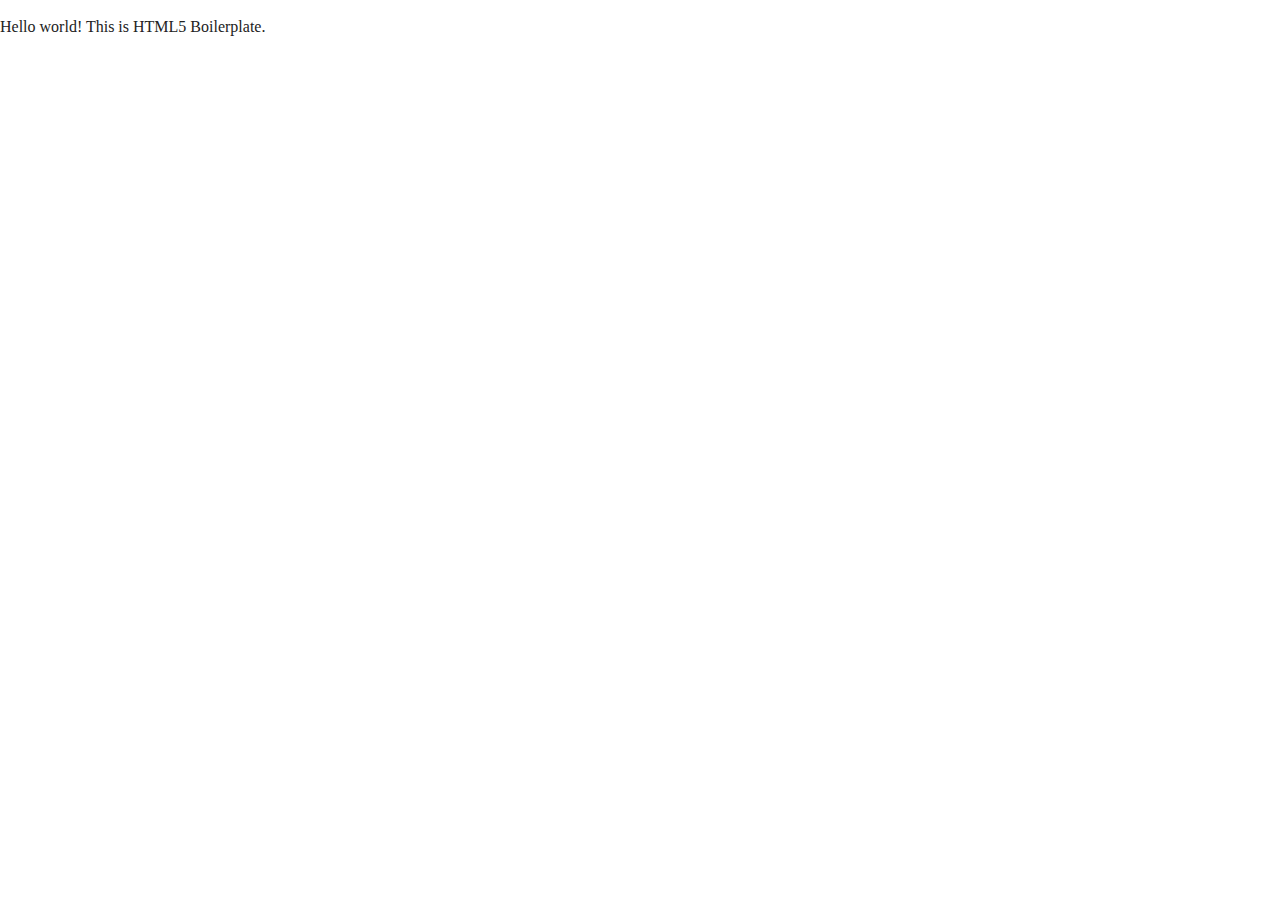
==== about/index.html @ 5bc56c85 "Added html to about. Added html to faq" ====
<!doctype html>
<html class="no-js" lang="">

<head>
  <meta charset="utf-8">
  <title></title>
  <meta name="description" content="">
  <meta name="viewport" content="width=device-width, initial-scale=1">

  <meta property="og:title" content="">
  <meta property="og:type" content="">
  <meta property="og:url" content="">
  <meta property="og:image" content="">

  <link rel="manifest" href="../site.webmanifest">
  <link rel="apple-touch-icon" ../href="icon.png">
  <!-- Place favicon.ico in the root directory -->

  <link rel="stylesheet" href="../css/normalize.css">
  <link rel="stylesheet" href="../css/main.css">

  <meta name="theme-color" content="#fafafa">
</head>

<body>

  <!-- Add your site or application content here -->
  <p>Hello world! This is HTML5 Boilerplate.</p>
  <script src="../js/vendor/modernizr-3.11.2.min.js"></script>
  <script src="../js/plugins.js"></script>
  <script src="../js/main.js"></script>

  <!-- Google Analytics: change UA-XXXXX-Y to be your site's ID. -->
  <script>
    window.ga = function () { ga.q.push(arguments) }; ga.q = []; ga.l = +new Date;
    ga('create', 'UA-XXXXX-Y', 'auto'); ga('set', 'anonymizeIp', true); ga('set', 'transport', 'beacon'); ga('send', 'pageview')
  </script>
  <script src="https://www.google-analytics.com/analytics.js" async></script>
</body>

</html>
---- css/main.css ----
/*! HTML5 Boilerplate v8.0.0 | MIT License | https://html5boilerplate.com/ */

/* main.css 2.1.0 | MIT License | https://github.com/h5bp/main.css#readme */
/*
 * What follows is the result of much research on cross-browser styling.
 * Credit left inline and big thanks to Nicolas Gallagher, Jonathan Neal,
 * Kroc Camen, and the H5BP dev community and team.
 */

/* ==========================================================================
   Base styles: opinionated defaults
   ========================================================================== */

html {
  color: #222;
  font-size: 1em;
  line-height: 1.4;
}

/*
 * Remove text-shadow in selection highlight:
 * https://twitter.com/miketaylr/status/12228805301
 *
 * Vendor-prefixed and regular ::selection selectors cannot be combined:
 * https://stackoverflow.com/a/16982510/7133471
 *
 * Customize the background color to match your design.
 */

::-moz-selection {
  background: #b3d4fc;
  text-shadow: none;
}

::selection {
  background: #b3d4fc;
  text-shadow: none;
}

/*
 * A better looking default horizontal rule
 */

hr {
  display: block;
  height: 1px;
  border: 0;
  border-top: 1px solid #ccc;
  margin: 1em 0;
  padding: 0;
}

/*
 * Remove the gap between audio, canvas, iframes,
 * images, videos and the bottom of their containers:
 * https://github.com/h5bp/html5-boilerplate/issues/440
 */

audio,
canvas,
iframe,
img,
svg,
video {
  vertical-align: middle;
}

/*
 * Remove default fieldset styles.
 */

fieldset {
  border: 0;
  margin: 0;
  padding: 0;
}

/*
 * Allow only vertical resizing of textareas.
 */

textarea {
  resize: vertical;
}

/* ==========================================================================
   Author's custom styles
   ========================================================================== */

/* ==========================================================================
   Helper classes
   ========================================================================== */

/*
 * Hide visually and from screen readers
 */

.hidden,
[hidden] {
  display: none !important;
}

/*
 * Hide only visually, but have it available for screen readers:
 * https://snook.ca/archives/html_and_css/hiding-content-for-accessibility
 *
 * 1. For long content, line feeds are not interpreted as spaces and small width
 *    causes content to wrap 1 word per line:
 *    https://medium.com/@jessebeach/beware-smushed-off-screen-accessible-text-5952a4c2cbfe
 */

.sr-only {
  border: 0;
  clip: rect(0, 0, 0, 0);
  height: 1px;
  margin: -1px;
  overflow: hidden;
  padding: 0;
  position: absolute;
  white-space: nowrap;
  width: 1px;
  /* 1 */
}

/*
 * Extends the .sr-only class to allow the element
 * to be focusable when navigated to via the keyboard:
 * https://www.drupal.org/node/897638
 */

.sr-only.focusable:active,
.sr-only.focusable:focus {
  clip: auto;
  height: auto;
  margin: 0;
  overflow: visible;
  position: static;
  white-space: inherit;
  width: auto;
}

/*
 * Hide visually and from screen readers, but maintain layout
 */

.invisible {
  visibility: hidden;
}

/*
 * Clearfix: contain floats
 *
 * For modern browsers
 * 1. The space content is one way to avoid an Opera bug when the
 *    `contenteditable` attribute is included anywhere else in the document.
 *    Otherwise it causes space to appear at the top and bottom of elements
 *    that receive the `clearfix` class.
 * 2. The use of `table` rather than `block` is only necessary if using
 *    `:before` to contain the top-margins of child elements.
 */

.clearfix::before,
.clearfix::after {
  content: " ";
  display: table;
}

.clearfix::after {
  clear: both;
}

/* ==========================================================================
   EXAMPLE Media Queries for Responsive Design.
   These examples override the primary ('mobile first') styles.
   Modify as content requires.
   ========================================================================== */

@media only screen and (min-width: 35em) {
  /* Style adjustments for viewports that meet the condition */
}

@media print,
  (-webkit-min-device-pixel-ratio: 1.25),
  (min-resolution: 1.25dppx),
  (min-resolution: 120dpi) {
  /* Style adjustments for high resolution devices */
}

/* ==========================================================================
   Print styles.
   Inlined to avoid the additional HTTP request:
   https://www.phpied.com/delay-loading-your-print-css/
   ========================================================================== */

@media print {
  *,
  *::before,
  *::after {
    background: #fff !important;
    color: #000 !important;
    /* Black prints faster */
    box-shadow: none !important;
    text-shadow: none !important;
  }

  a,
  a:visited {
    text-decoration: underline;
  }

  a[href]::after {
    content: " (" attr(href) ")";
  }

  abbr[title]::after {
    content: " (" attr(title) ")";
  }

  /*
   * Don't show links that are fragment identifiers,
   * or use the `javascript:` pseudo protocol
   */
  a[href^="#"]::after,
  a[href^="javascript:"]::after {
    content: "";
  }

  pre {
    white-space: pre-wrap !important;
  }

  pre,
  blockquote {
    border: 1px solid #999;
    page-break-inside: avoid;
  }

  /*
   * Printing Tables:
   * https://web.archive.org/web/20180815150934/http://css-discuss.incutio.com/wiki/Printing_Tables
   */
  thead {
    display: table-header-group;
  }

  tr,
  img {
    page-break-inside: avoid;
  }

  p,
  h2,
  h3 {
    orphans: 3;
    widows: 3;
  }

  h2,
  h3 {
    page-break-after: avoid;
  }
}
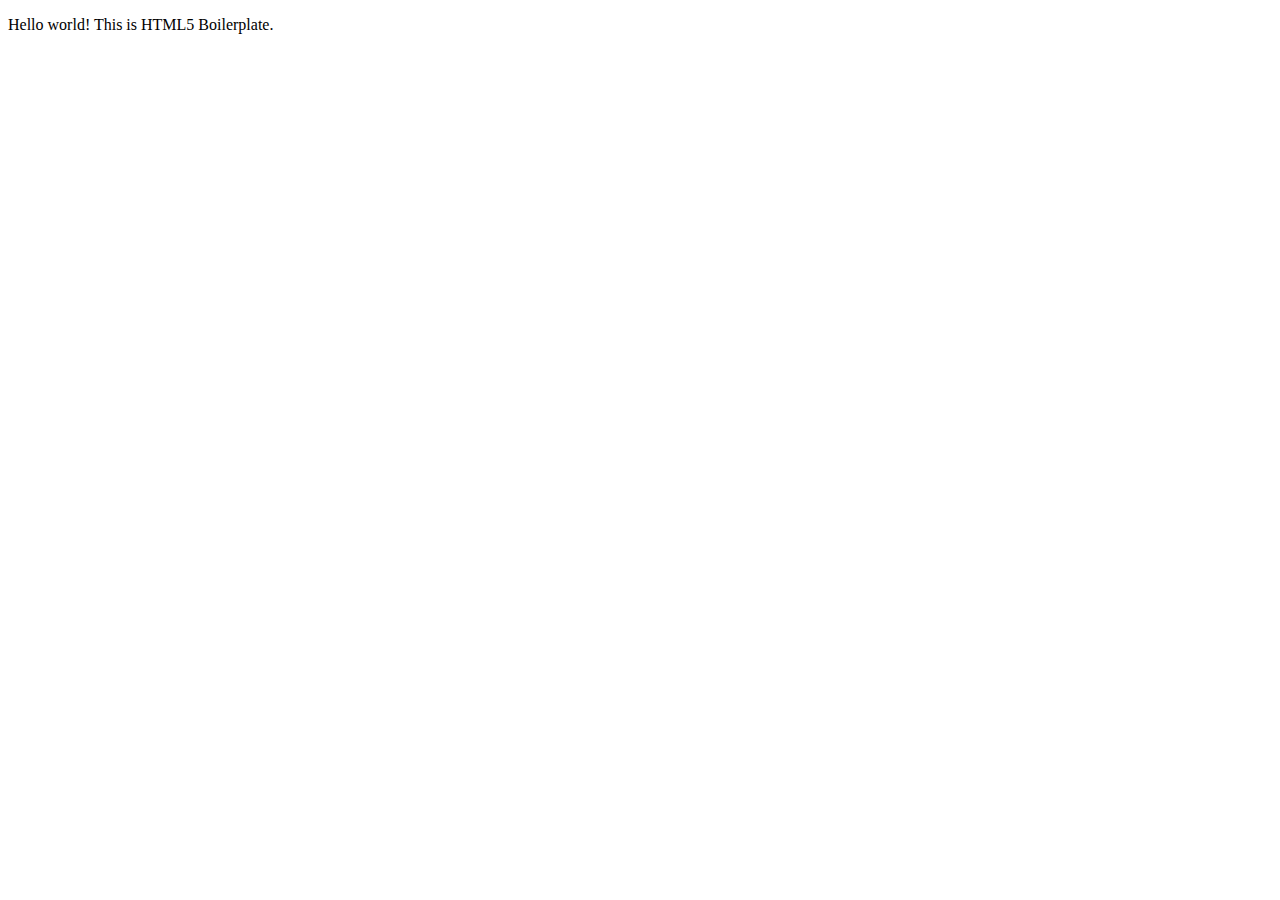
==== commit d29647c6: "Added html tags with content." ====
--- a/about/index.html
+++ b/about/index.html
@@ -12,12 +12,12 @@
   <meta property="og:url" content="">
   <meta property="og:image" content="">
 
-  <link rel="manifest" href="../site.webmanifest">
-  <link rel="apple-touch-icon" ../href="icon.png">
+  <link rel="manifest" href="site.webmanifest">
+  <link rel="apple-touch-icon" href="icon.png">
   <!-- Place favicon.ico in the root directory -->
 
-  <link rel="stylesheet" href="../css/normalize.css">
-  <link rel="stylesheet" href="../css/main.css">
+  <link rel="stylesheet" href="css/normalize.css">
+  <link rel="stylesheet" href="css/main.css">
 
   <meta name="theme-color" content="#fafafa">
 </head>
@@ -26,9 +26,9 @@
 
   <!-- Add your site or application content here -->
   <p>Hello world! This is HTML5 Boilerplate.</p>
-  <script src="../js/vendor/modernizr-3.11.2.min.js"></script>
-  <script src="../js/plugins.js"></script>
-  <script src="../js/main.js"></script>
+  <script src="js/vendor/modernizr-3.11.2.min.js"></script>
+  <script src="js/plugins.js"></script>
+  <script src="js/main.js"></script>
 
   <!-- Google Analytics: change UA-XXXXX-Y to be your site's ID. -->
   <script>
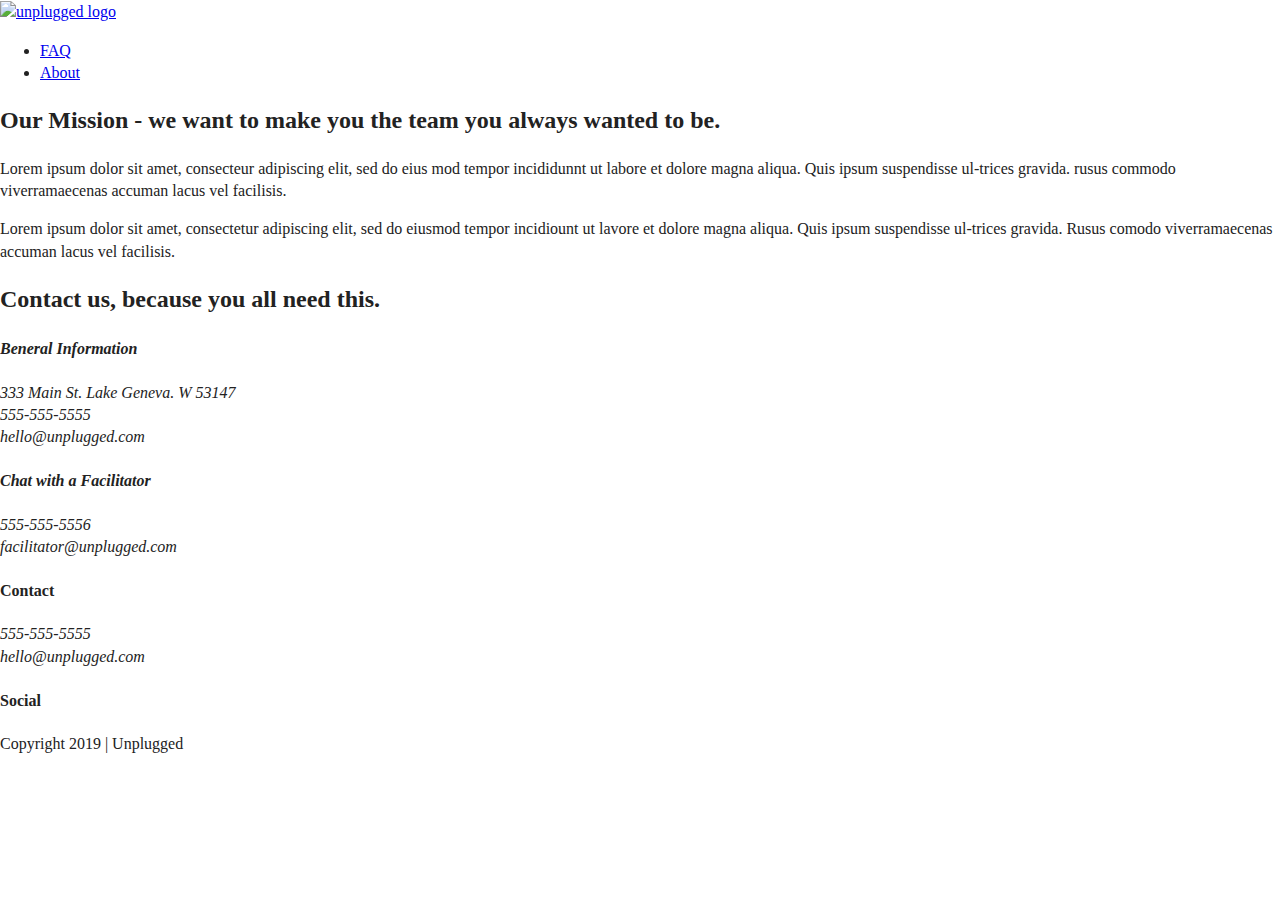
==== commit 28ffb084: "Added html and content to about page." ====
--- a/about/index.html
+++ b/about/index.html
@@ -3,7 +3,7 @@
 
 <head>
   <meta charset="utf-8">
-  <title></title>
+  <title>Unplugged Retreat | About</title>
   <meta name="description" content="">
   <meta name="viewport" content="width=device-width, initial-scale=1">
 
@@ -12,12 +12,12 @@
   <meta property="og:url" content="">
   <meta property="og:image" content="">
 
-  <link rel="manifest" href="site.webmanifest">
-  <link rel="apple-touch-icon" href="icon.png">
+  <link rel="manifest" href="../site.webmanifest">
+  <link rel="apple-touch-icon" href="../icon.png">
   <!-- Place favicon.ico in the root directory -->
 
-  <link rel="stylesheet" href="css/normalize.css">
-  <link rel="stylesheet" href="css/main.css">
+  <link rel="stylesheet" href="../css/normalize.css">
+  <link rel="stylesheet" href="../css/main.css">
 
   <meta name="theme-color" content="#fafafa">
 </head>
@@ -25,10 +25,53 @@
 <body>
 
   <!-- Add your site or application content here -->
-  <p>Hello world! This is HTML5 Boilerplate.</p>
-  <script src="js/vendor/modernizr-3.11.2.min.js"></script>
-  <script src="js/plugins.js"></script>
-  <script src="js/main.js"></script>
+  <header>
+    <div class="content-wrapper">
+      <a href="#"><img src="assets/unpluggedlogo.png" alt="unplugged logo"></a>
+      <div class="header-divider"></div>
+      <nav>
+        <ul>
+          <li><a href="../faq/index.html" target="blank">FAQ</a></li>
+          <li><a href="../about/index.html" target="blank">About</a></li>
+        </ul>
+      </nav>
+    </div>
+  </header>
+  <script src="../js/vendor/modernizr-3.11.2.min.js"></script>
+  <script src="../js/plugins.js"></script>
+  <script src="../js/main.js"></script>
+<main>
+  <section class="mission">
+   <div class="content-wrapper">
+    <h2>Our Mission - we want to make you the team you always wanted to be.</h2>
+    <div class="mission-content">
+       <p>Lorem ipsum dolor sit amet, consecteur adipiscing elit, sed do eius mod tempor incididunnt ut labore et dolore magna aliqua. Quis ipsum suspendisse ul-trices gravida. rusus commodo viverramaecenas accuman lacus vel facilisis.</p>
+       <p>Lorem ipsum dolor sit amet, consectetur adipiscing elit, sed do eiusmod tempor incidiount ut lavore et dolore magna aliqua. Quis ipsum suspendisse ul-trices gravida. Rusus comodo viverramaecenas accuman lacus vel facilisis.</p>
+    </div>
+  </div> <!-- mission content wrapper ends -->
+</section> <!-- contact-info -->
+
+<section class="map">
+  <figure>
+
+  </figure>
+</section>
+   <section class="contact-section">
+     <div class="content-wrapper">
+       <h2>Contact us, because you all need this.    </h2>
+      <address class="contact-content">
+       <div>
+         <h4>Beneral Information</h4>
+         <p>333 Main St. Lake Geneva. W 53147<br>555-555-5555<br>hello@unplugged.com</p>
+         </div>
+         <div>
+           <h4>Chat with a Facilitator</h4>
+           <p>555-555-5556<br>facilitator@unplugged.com</p>
+       </div>
+     </address> <!-- contact-content div ends -->
+   </div> <!-- contact content wrapper ends -->
+ </section>
+</main>
 
   <!-- Google Analytics: change UA-XXXXX-Y to be your site's ID. -->
   <script>
@@ -36,6 +79,38 @@
     ga('create', 'UA-XXXXX-Y', 'auto'); ga('set', 'anonymizeIp', true); ga('set', 'transport', 'beacon'); ga('send', 'pageview')
   </script>
   <script src="https://www.google-analytics.com/analytics.js" async></script>
+  <footer>
+    <div class="content-wrapper">
+      <div class="footer-content">
+        <div class="contact">
+
+         <h4>Contact</h4>
+
+          <address>
+            <p>555-555-5555<br>hello@unplugged.com</p>
+          </address>
+        </div>
+        <div class="social">
+
+          <h4>Social</h4>
+
+          <div class="social-icons">
+
+            <p><a href="https://www.facebook.com/yoursite" target="_blank"></a></p>
+            <p><a href="https://www.twitter.com/yoursite" target="_blank"></a></p>
+            <p><a href="https://www.instagram.com/yoursite" target="_blank"></a></p>
+
+          </div>
+        </div>
+      </div> <!-- footer content ends -->
+    </div> <!-- footer content-wrapper ends-->
+
+  <div class="copyright">
+
+  <p>Copyright 2019 | Unplugged</p>
+
+  </div>
+  </footer>
 </body>
 
 </html>
--- a/css/main.css
+++ b/css/main.css
@@ -0,0 +1,263 @@
+/*! HTML5 Boilerplate v8.0.0 | MIT License | https://html5boilerplate.com/ */
+
+/* main.css 2.1.0 | MIT License | https://github.com/h5bp/main.css#readme */
+/*
+ * What follows is the result of much research on cross-browser styling.
+ * Credit left inline and big thanks to Nicolas Gallagher, Jonathan Neal,
+ * Kroc Camen, and the H5BP dev community and team.
+ */
+
+/* ==========================================================================
+   Base styles: opinionated defaults
+   ========================================================================== */
+
+html {
+  color: #222;
+  font-size: 1em;
+  line-height: 1.4;
+}
+
+/*
+ * Remove text-shadow in selection highlight:
+ * https://twitter.com/miketaylr/status/12228805301
+ *
+ * Vendor-prefixed and regular ::selection selectors cannot be combined:
+ * https://stackoverflow.com/a/16982510/7133471
+ *
+ * Customize the background color to match your design.
+ */
+
+::-moz-selection {
+  background: #b3d4fc;
+  text-shadow: none;
+}
+
+::selection {
+  background: #b3d4fc;
+  text-shadow: none;
+}
+
+/*
+ * A better looking default horizontal rule
+ */
+
+hr {
+  display: block;
+  height: 1px;
+  border: 0;
+  border-top: 1px solid #ccc;
+  margin: 1em 0;
+  padding: 0;
+}
+
+/*
+ * Remove the gap between audio, canvas, iframes,
+ * images, videos and the bottom of their containers:
+ * https://github.com/h5bp/html5-boilerplate/issues/440
+ */
+
+audio,
+canvas,
+iframe,
+img,
+svg,
+video {
+  vertical-align: middle;
+}
+
+/*
+ * Remove default fieldset styles.
+ */
+
+fieldset {
+  border: 0;
+  margin: 0;
+  padding: 0;
+}
+
+/*
+ * Allow only vertical resizing of textareas.
+ */
+
+textarea {
+  resize: vertical;
+}
+
+/* ==========================================================================
+   Author's custom styles
+   ========================================================================== */
+
+/* ==========================================================================
+   Helper classes
+   ========================================================================== */
+
+/*
+ * Hide visually and from screen readers
+ */
+
+.hidden,
+[hidden] {
+  display: none !important;
+}
+
+/*
+ * Hide only visually, but have it available for screen readers:
+ * https://snook.ca/archives/html_and_css/hiding-content-for-accessibility
+ *
+ * 1. For long content, line feeds are not interpreted as spaces and small width
+ *    causes content to wrap 1 word per line:
+ *    https://medium.com/@jessebeach/beware-smushed-off-screen-accessible-text-5952a4c2cbfe
+ */
+
+.sr-only {
+  border: 0;
+  clip: rect(0, 0, 0, 0);
+  height: 1px;
+  margin: -1px;
+  overflow: hidden;
+  padding: 0;
+  position: absolute;
+  white-space: nowrap;
+  width: 1px;
+  /* 1 */
+}
+
+/*
+ * Extends the .sr-only class to allow the element
+ * to be focusable when navigated to via the keyboard:
+ * https://www.drupal.org/node/897638
+ */
+
+.sr-only.focusable:active,
+.sr-only.focusable:focus {
+  clip: auto;
+  height: auto;
+  margin: 0;
+  overflow: visible;
+  position: static;
+  white-space: inherit;
+  width: auto;
+}
+
+/*
+ * Hide visually and from screen readers, but maintain layout
+ */
+
+.invisible {
+  visibility: hidden;
+}
+
+/*
+ * Clearfix: contain floats
+ *
+ * For modern browsers
+ * 1. The space content is one way to avoid an Opera bug when the
+ *    `contenteditable` attribute is included anywhere else in the document.
+ *    Otherwise it causes space to appear at the top and bottom of elements
+ *    that receive the `clearfix` class.
+ * 2. The use of `table` rather than `block` is only necessary if using
+ *    `:before` to contain the top-margins of child elements.
+ */
+
+.clearfix::before,
+.clearfix::after {
+  content: " ";
+  display: table;
+}
+
+.clearfix::after {
+  clear: both;
+}
+
+/* ==========================================================================
+   EXAMPLE Media Queries for Responsive Design.
+   These examples override the primary ('mobile first') styles.
+   Modify as content requires.
+   ========================================================================== */
+
+@media only screen and (min-width: 35em) {
+  /* Style adjustments for viewports that meet the condition */
+}
+
+@media print,
+  (-webkit-min-device-pixel-ratio: 1.25),
+  (min-resolution: 1.25dppx),
+  (min-resolution: 120dpi) {
+  /* Style adjustments for high resolution devices */
+}
+
+/* ==========================================================================
+   Print styles.
+   Inlined to avoid the additional HTTP request:
+   https://www.phpied.com/delay-loading-your-print-css/
+   ========================================================================== */
+
+@media print {
+  *,
+  *::before,
+  *::after {
+    background: #fff !important;
+    color: #000 !important;
+    /* Black prints faster */
+    box-shadow: none !important;
+    text-shadow: none !important;
+  }
+
+  a,
+  a:visited {
+    text-decoration: underline;
+  }
+
+  a[href]::after {
+    content: " (" attr(href) ")";
+  }
+
+  abbr[title]::after {
+    content: " (" attr(title) ")";
+  }
+
+  /*
+   * Don't show links that are fragment identifiers,
+   * or use the `javascript:` pseudo protocol
+   */
+  a[href^="#"]::after,
+  a[href^="javascript:"]::after {
+    content: "";
+  }
+
+  pre {
+    white-space: pre-wrap !important;
+  }
+
+  pre,
+  blockquote {
+    border: 1px solid #999;
+    page-break-inside: avoid;
+  }
+
+  /*
+   * Printing Tables:
+   * https://web.archive.org/web/20180815150934/http://css-discuss.incutio.com/wiki/Printing_Tables
+   */
+  thead {
+    display: table-header-group;
+  }
+
+  tr,
+  img {
+    page-break-inside: avoid;
+  }
+
+  p,
+  h2,
+  h3 {
+    orphans: 3;
+    widows: 3;
+  }
+
+  h2,
+  h3 {
+    page-break-after: avoid;
+  }
+}
+
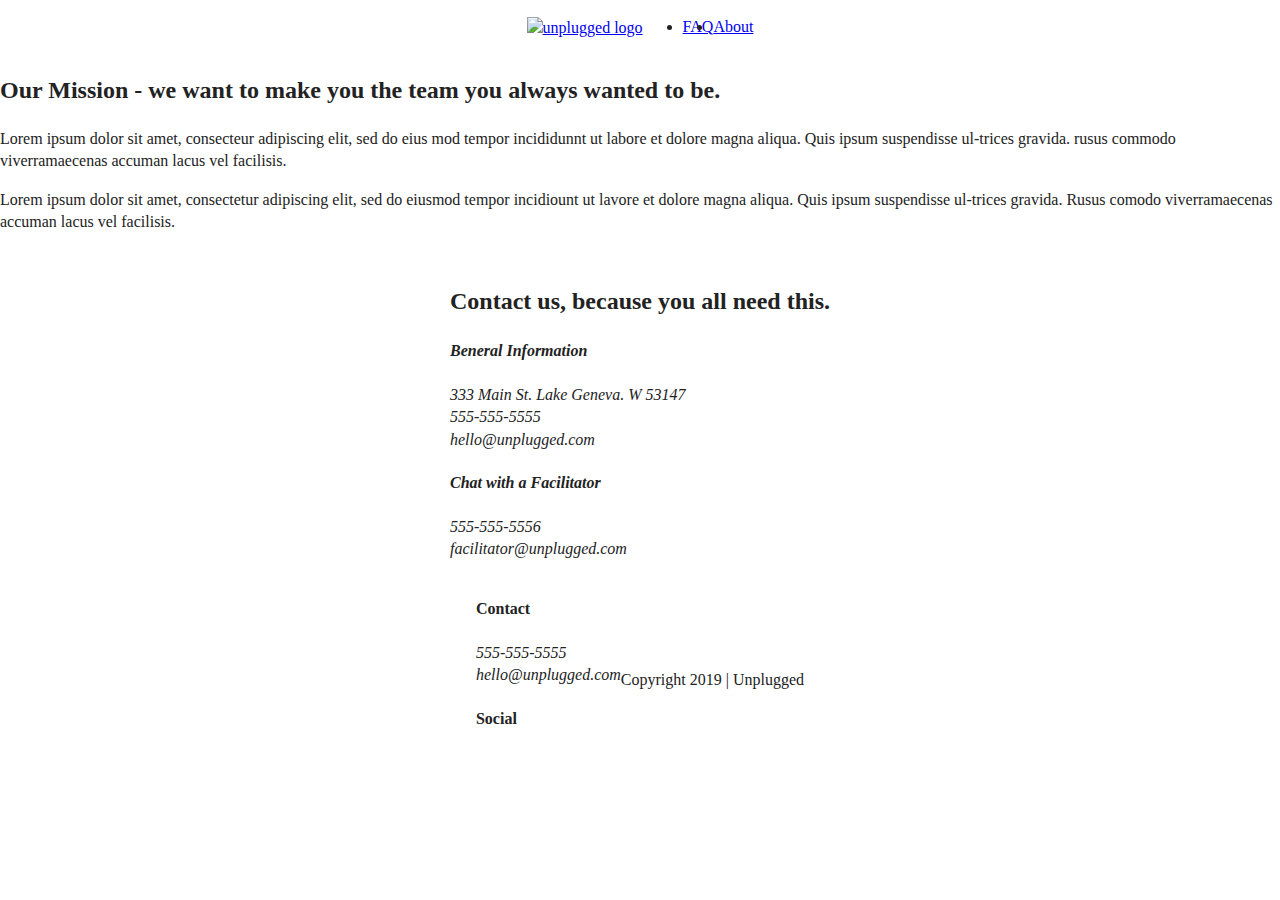
==== commit ea54af2e: "Styled layout with flexbox." ====
--- a/about/index.html
+++ b/about/index.html
@@ -28,6 +28,7 @@
   <header>
     <div class="content-wrapper">
       <a href="#"><img src="assets/unpluggedlogo.png" alt="unplugged logo"></a>
+<!-- NEEDS ../ to find right path -->
       <div class="header-divider"></div>
       <nav>
         <ul>
--- a/css/main.css
+++ b/css/main.css
@@ -86,6 +86,109 @@
 /* ==========================================================================
    Author's custom styles
    ========================================================================== */
+/* ----------------Base Header - Footer Styles ------------- */
+header, footer {
+  display: flex;
+  Justify-content: center;
+  align-items: center;
+  flex-flow: row wrap;
+}
+header .content-wrapper{
+  display: flex;
+  Justify-content: center;
+  align-items: center;
+  flex-flow: row wrap;
+}
+header nav{
+  display: flex;
+  Justify-content: space-around;
+  align-items: center;
+  flex-flow: row wrap;
+}
+header nav ul{
+  display: flex;
+  Justify-content: space-around;
+
+}
+footer .social-icons {
+  display: flex;
+  justify-content: space-around;
+  align-items: center;
+}
+footer .social-icons p {
+  display: flex;
+  justify-content: center;
+  align-items: center;
+}
+/* --------Mobile Styles - homepage -----------*/
+/* -----Hero Area ------*/
+
+.hero-area {
+  display: flex;
+  justify-content: center;
+  flex-flow: row wrap;
+}
+/* -----ASIDE------*/
+
+aside {
+  display: flex;
+  Justify-content: center;
+  align-items: center;
+  flex-flow: row wrap;
+}
+
+/* ------FEATURES ------*/
+
+.features {
+  display: flex;
+  justify-content: center;
+  flex-flow: row wrap;
+}
+.features .features-items{
+  display: flex;
+  Justify-content: center;
+  align-items: center;
+  flex-flow: row wrap;
+}
+
+/* ------REVIEWS------*/
+
+.reviews{
+  display: flex;
+  Justify-content: center;
+  flex-flow: row wrap;
+}
+
+/*======About Page=======*/
+
+.mission {
+  display: flex;
+  justify-content: center;
+  align-items: center;
+  flex-flow: row wrap;
+}
+
+.contact-section {
+  display: flex;
+  Justify-content: center;
+  align-items: center;
+  flex-flow: row wrap;
+}
+
+/* =======FAQ Page=========*/
+
+.faq {
+  display: flex;
+  Justify-content: center;
+  align-items: center;
+  flex-flow: row wrap;
+}
+.faq .content-wrapper {
+  display: flex;
+  Justify-content: center;
+  align-items: center;
+  flex-flow: row wrap;
+}
 
 /* ==========================================================================
    Helper classes
@@ -260,4 +363,3 @@
     page-break-after: avoid;
   }
 }
-
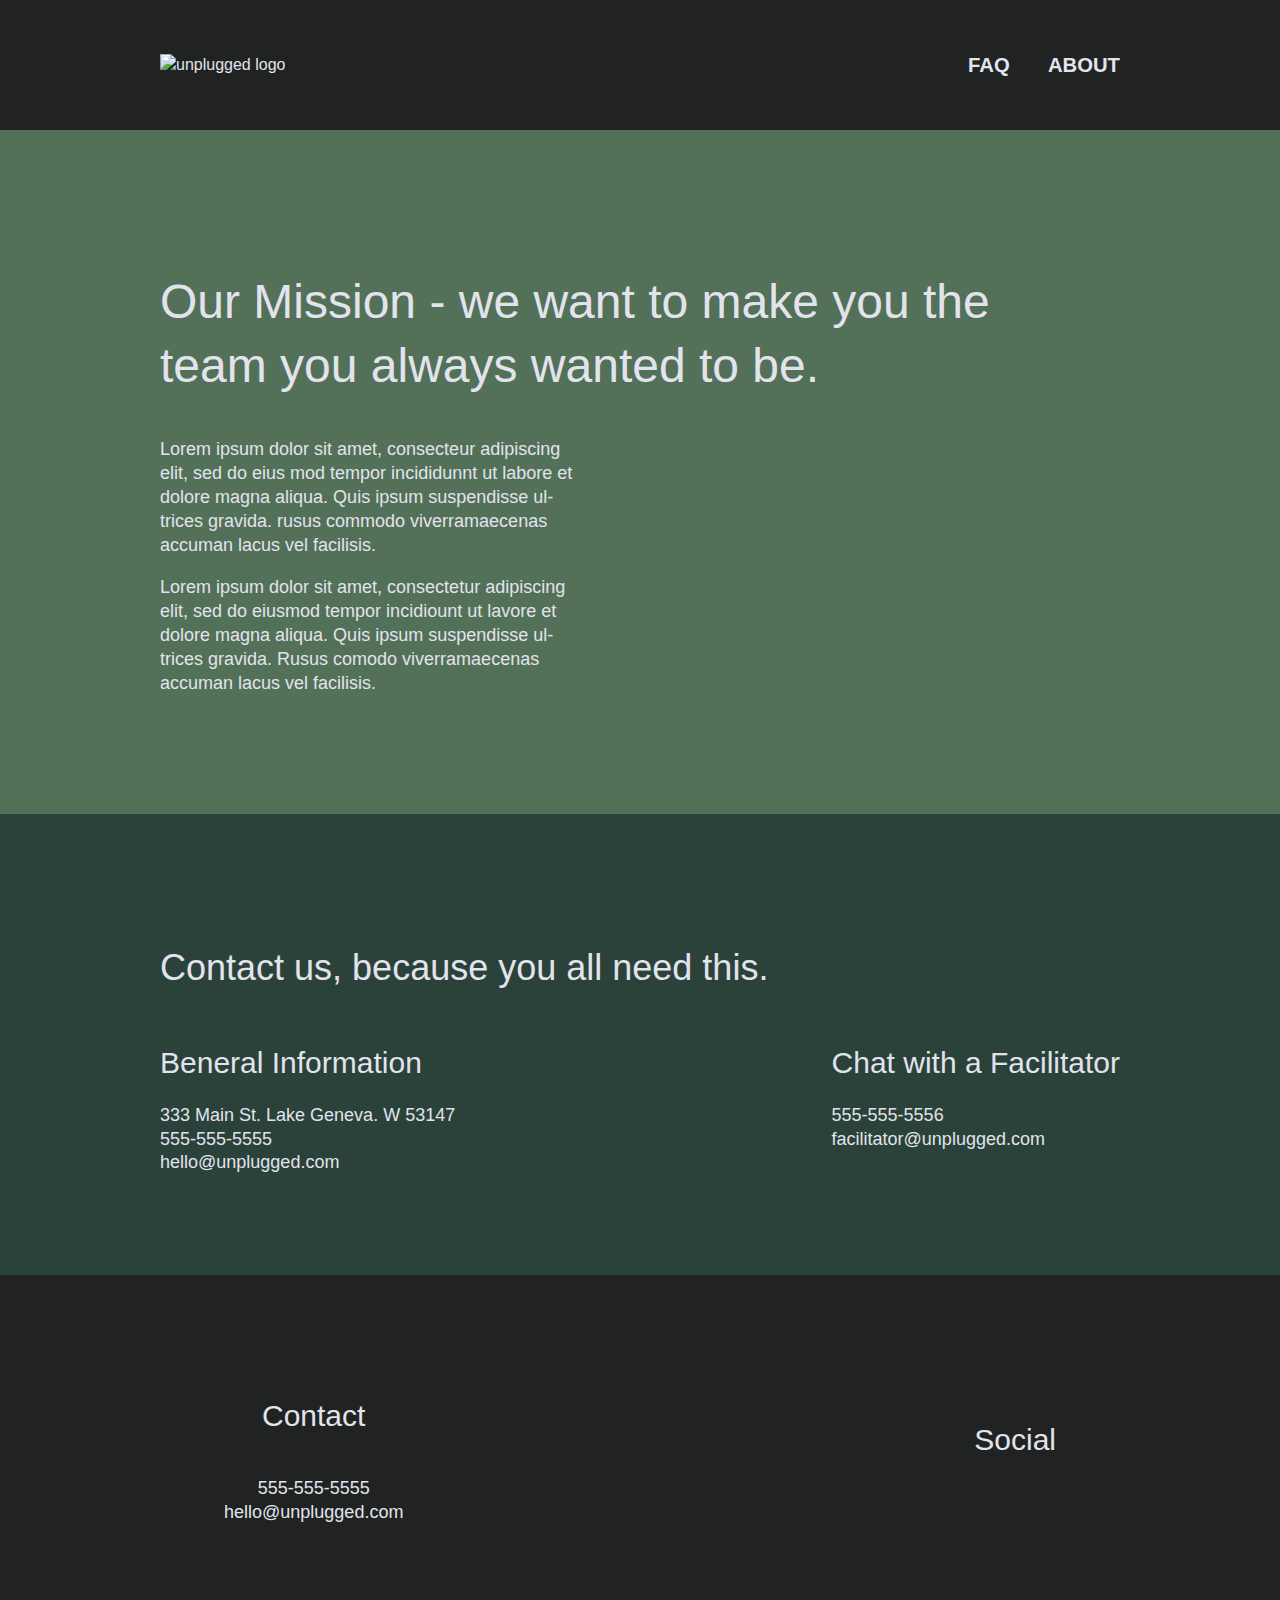
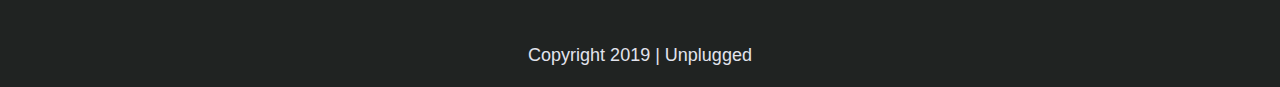
==== commit b003c3d1: "Made images responsive to size." ====
--- a/about/index.html
+++ b/about/index.html
@@ -27,13 +27,13 @@
   <!-- Add your site or application content here -->
   <header>
     <div class="content-wrapper">
-      <a href="#"><img src="assets/unpluggedlogo.png" alt="unplugged logo"></a>
+      <a href="#"><img src="../unpluggedlogo.png" alt="unplugged logo"></a>
 <!-- NEEDS ../ to find right path -->
       <div class="header-divider"></div>
       <nav>
         <ul>
           <li><a href="../faq/index.html" target="blank">FAQ</a></li>
-          <li><a href="../about/index.html" target="blank">About</a></li>
+          <li><a href="index.html" target="blank">About</a></li>
         </ul>
       </nav>
     </div>
--- a/css/main.css
+++ b/css/main.css
@@ -86,30 +86,133 @@
 /* ==========================================================================
    Author's custom styles
    ========================================================================== */
+/*============ GENERAL STYLES ===================*/
+html {
+  font-size: 16px;
+}
+body {
+  font-family: 'Open Sans', sans-serif;
+  font-size: 1em;
+  text-align: left;
+  color: #e2e3ed;
+}
+
+ul, ol {
+list-style-type: none;
+
+}
+a {
+  color: #e2e3ed;
+  text-decoration: none;
+}
+h2 {
+ font-family: 'Poppins', sans-serif;
+ font-size: 1.875em;
+ font-weight: 500;
+}
+h3, h4 {
+ font-family: 'Poppins', sans-serif;
+ font-size: 1.125em;
+ font-weight: 500;
+ margin: 20px 0;
+}
+p {
+font-size: .875em;
+line-height: 1.285em;
+}
+img {
+ width: 100%;
+}
+figure {
+  margin: 0;
+}
+
+address {
+font-style: normal;
+}
+
+
+/*============Mobile First===========*/
+
+.content-wrapper {
+  width: 90%;
+  margin: 50px 0;
+}
+
 /* ----------------Base Header - Footer Styles ------------- */
+
 header, footer {
-  display: flex;
-  Justify-content: center;
-  align-items: center;
-  flex-flow: row wrap;
-}
+  background-color: #202322;
+  display: flex;
+  justify-content: center;
+  align-items: center;
+  flex-flow: row wrap;
+}
+
+header{
+  padding: 15px 0;
+}
+
 header .content-wrapper{
   display: flex;
-  Justify-content: center;
-  align-items: center;
-  flex-flow: row wrap;
+  justify-content: center;
+  align-items: center;
+  flex-flow: row wrap;
+  margin: 0;
+}
+
+header figure {
+  width: 60%;
+  display: flex;
+  justify-content: center;
+  align-items: center;
+  flex-flow: row wrap;
+}
+
+.header-divider{
+  background: #3a3a3a;
+  width: 100%;
+  height:1px;
+  margin: 10px 0 20px 0;
 }
 header nav{
-  display: flex;
-  Justify-content: space-around;
-  align-items: center;
-  flex-flow: row wrap;
-}
+  text-transform: uppercase;
+  font-weight: 700;
+  display: flex;
+  justify-content: space-around;
+  align-items: center;
+  flex-flow: row wrap;
+  width: 60%;
+  font-size: 1.125em;
+}
+
 header nav ul{
   display: flex;
-  Justify-content: space-around;
-
-}
+  justify-content: space-around;
+  width: 100%;
+}
+header nav ul li {
+  font-size: 1.125em;
+}
+
+footer {
+  text-align: center;
+  flex-direction: column;
+}
+
+footer p {
+  margin: 0;
+}
+
+footer .content-wrapper {
+    width: 55%;
+    margin: 50px 0;
+}
+
+footer .contact {
+  margin-bottom: 50px;
+}
+
 footer .social-icons {
   display: flex;
   justify-content: space-around;
@@ -120,48 +223,119 @@
   justify-content: center;
   align-items: center;
 }
+
+footer .copyright {
+  margin: 20px 0;
+}
+
 /* --------Mobile Styles - homepage -----------*/
 /* -----Hero Area ------*/
 
+
 .hero-area {
   display: flex;
   justify-content: center;
   flex-flow: row wrap;
-}
+  background: url('../img/jake-melara.jpg');
+  background-size: cover;
+  min-height: 500px;
+  background-position: center;
+}
+.hero-area h1 {
+  font-size: 2.25em;
+  font-family: 'Poppins', Helvetica, Arial, sans-serif;
+  font-weight: 500;
+  line-height: 1.2;
+}
+
 /* -----ASIDE------*/
 
 aside {
+  background-color: #527158;
+  display: flex;
+  justify-content: center;
+  align-items: center;
+  flex-flow: row wrap;
+}
+aside .form {
+  margin-top: 30px;
+}
+input[type=text] {
+  box-sizing: border-box;
+  width: 100%;
+  color: #2a423a;
+  font-style: italic;
+  padding: 1em;
+}
+
+input[type=button] {
+  width: 100%;
+  padding: 20px 0;
+  margin-top: 20px;
+  background-color: #2a423a;
+  font-family: 'Poppins', Helvetica, Arial, sans-serif;
+  font-weight: 500;
+  font-size: 1.125em;
+  color: #e2e3ed;
+  border: none;
+  text-align: center;
+  text-transform: uppercase;
+}
+
+/* ------FEATURES ------*/
+
+.features {
+  display: flex;
+  justify-content: center;
+  flex-flow: row wrap;
+  background: url('../img/rawpixel.jpg');
+  background-size: cover;
+  background-position: center;
+}
+
+.features h2{
+  margin-bottom: 60px;
+}
+
+.features article {
+  width: 63%;
+  margin: 30px 0;
+}
+
+.features .features-items {
+  display: flex;
+  justify-content: center;
+  align-items: center;
+  flex-flow: row wrap;
+}
+
+.features p {
+  text-align: center;
+  margin: 0;
+}
+
+/* ------REVIEWS------*/
+
+.reviews {
+  background-color: #2a423a;
   display: flex;
   Justify-content: center;
-  align-items: center;
-  flex-flow: row wrap;
-}
-
-/* ------FEATURES ------*/
-
-.features {
-  display: flex;
-  justify-content: center;
-  flex-flow: row wrap;
-}
-.features .features-items{
-  display: flex;
-  Justify-content: center;
-  align-items: center;
-  flex-flow: row wrap;
-}
-
-/* ------REVIEWS------*/
-
-.reviews{
-  display: flex;
-  Justify-content: center;
-  flex-flow: row wrap;
-}
-
+  flex-flow: row wrap;
+}
+
+.reviews h2 {
+  margin-bottom: 40px;
+  line-height: 1;
+}
+
+.reviews h3{
+  width: 55%;
+  margin: 20px 0;
+}
 /*======About Page=======*/
 
 .mission {
+  background-color: #527158;
   display: flex;
   justify-content: center;
   align-items: center;
@@ -169,25 +343,44 @@
 }
 
 .contact-section {
-  display: flex;
-  Justify-content: center;
-  align-items: center;
-  flex-flow: row wrap;
+  background-color: #2a423a;
+  display: flex;
+  justify-content: center;
+  align-items: center;
+  flex-flow: row wrap;
+}
+
+.contact-content p {
+  margin: 0;
 }
 
 /* =======FAQ Page=========*/
 
 .faq {
-  display: flex;
-  Justify-content: center;
-  align-items: center;
-  flex-flow: row wrap;
-}
+  background-color: #527158;
+  display: flex;
+  justify-content: center;
+  align-items: center;
+  flex-flow: row wrap;
+}
+
 .faq .content-wrapper {
   display: flex;
-  Justify-content: center;
-  align-items: center;
-  flex-flow: row wrap;
+  justify-content: center;
+  align-items: center;
+  flex-flow: row wrap;
+  margin: 50px 0 0 0;
+}
+
+.faq h2 {
+  margin-bottom: 40px;
+  line-height: 1;
+}
+.faq-content{
+  margin-bottom: 50px;
+}
+.faq-content h4 {
+  line-height: 1.333;
 }
 
 /* ==========================================================================
@@ -278,9 +471,245 @@
    Modify as content requires.
    ========================================================================== */
 
-@media only screen and (min-width: 35em) {
-  /* Style adjustments for viewports that meet the condition */
-}
+@media only screen and (min-width: 768px) {
+  /* Tablet styles here*/
+  .content-wrapper {
+    max-width: 640px;
+    margin: 100px 0;
+  }
+
+  h2 {
+    font-size: 2.25em;
+    line-height: 1.333;
+  }
+  h3{
+    font-size: 1.5em;
+    line-height: 1.25;
+  }
+
+  /*  Header */
+
+header {
+justify-content: space-around;
+padding: 33px 0;
+}
+  header .content-wrapper {
+    width: 100%;
+    justify-content: space-between;
+  }
+  header figure {
+    width: 30%;
+  }
+  header nav {
+    width:20%;
+  }
+  header nav ul {
+    justify-content: space-between;
+  }
+  .header-divider {
+    display: none;
+  }
+  /* Hero Area */
+  .hero-area {
+    min-height: 600px;
+  }
+  .hero-area h1 {
+    font-size: 3em;
+    line-height: 1;
+    margin: 0;
+  }
+
+
+  /* Aside */
+  aside .content-wrapper {
+    display: flex;
+    justify-content: space-between;
+    flex-flow: row wrap;
+    margin: 50px 0;
+  }
+  aside .content-wrapper .form-description,
+  aside .content-wrapper .form {
+    width: 40%;
+    margin: 0;
+  }
+
+  /* Features */
+  .features h2{
+    margin-bottom: 20px;
+  }
+
+  .features article {
+     display: flex;
+     justify-content: center;
+     align-items: center;
+     flex-flow: column wrap;
+     flex-basis: 50%;
+  }
+  .features .features-item-description {
+    width: 62%;
+  }
+  /* Reviews */
+
+  .reviews article {
+    display: flex;
+    justify-content: space-between;
+  }
+  .reviews h2 {
+    width: 85%;
+  }
+  .reviews article figure,
+  .reviews article div {
+    width: 49%;
+  }
+  .reviews h3 {
+    width: 75%;
+    margin: 0;
+  }
+
+    /* Footer */
+
+  footer .content-wrapper {
+    width: 65%;
+    margin: 100px 0;
+  }
+  .footer-content {
+    display: flex;
+    justify-content: space-between;
+    align-items: center;
+    flex-direction: row;
+
+  }
+  footer .contact{
+    margin-bottom: 0;
+  }
+  footer h4 {
+    font-size: 1.5em;
+    margin-bottom: 40px;
+  }
+  footer p {
+    line-height: 1.285;
+  }
+  footer .copyright {
+    display: flex;
+    justify-content: center;
+    width:100%;
+  }
+  /* -----------About Page------------*/
+
+  .mission-contact {
+    display: flex;
+    justify-content: space-between;
+    align-items: center;
+    padding-top: 20px;
+  }
+  .mission-content p {
+    width: 45%;
+  }
+  .contact-section .content-wrapper h2 {
+    width: 80%;
+  }
+  .contact-content {
+    display: flex;
+    justify-content: space-between;
+    align-items: flex-start;
+  }
+
+  /* ------------FAQ----------------*/
+
+  .faq .content-wrapper {
+      justify-content: space-between;
+  }
+
+  .faq-content {
+      flex-basis: 45%;
+  }
+
+  .faq h2 {
+      width: 100%;
+  }
+  .faq h4,
+  .faq p {
+    font-size: .875em;
+    line-height: 1.125;
+  }
+}
+@media screen and (min-width: 1200px) {
+  /*Desktop styles here */
+  .content-wrapper {
+    max-width: 960px;
+  }
+  h2 {
+    font-size: 2.25em;
+  }
+  h3,
+  h4 {
+    font-size: 1.875em;
+  }
+  p{
+    font-size: 1.125em;
+    line-height: 1.333;
+  }
+/*=======Hero =======*/
+.hero-area h1 {
+  font-size: 3.75em;
+  width: 80%;
+}
+
+/*======Aside=======*/
+aside .content-wrapper {
+  justify-content: space-between;
+}
+aside .content-wrapper .form-description,
+aside .content-wrapper .form{
+  width: 30%;
+}
+.form-description p {
+  font-size: 1.25em;
+}
+
+/*=======Features========*/
+.features h2 {
+  width: 90%;
+}
+.features article {
+    flex-basis: 33%;
+}
+
+/*=======Reviews=======*/
+.reviews article div{
+  width: 42%;
+}
+.reviews h2 {
+  padding-bottom: 50px;
+}
+footer h4 {
+  font-size: 1.875em;
+}
+
+/*===========About Page=========*/
+.mission h2,
+.contact-section .contact-wrapper h2 {
+  width: 95%;
+  font-size: 3em;
+}
+.contact-content h4 {
+  font-size: 1.875em;
+}
+
+/*============FAQ Page============*/
+
+.faq h2 {
+  width: 100%;
+  font-size: 3em;
+}
+.faq h4,
+.faq p {
+  font-size: 1.125em;
+  line-height: 1;
+}
+
+}
+
 
 @media print,
   (-webkit-min-device-pixel-ratio: 1.25),
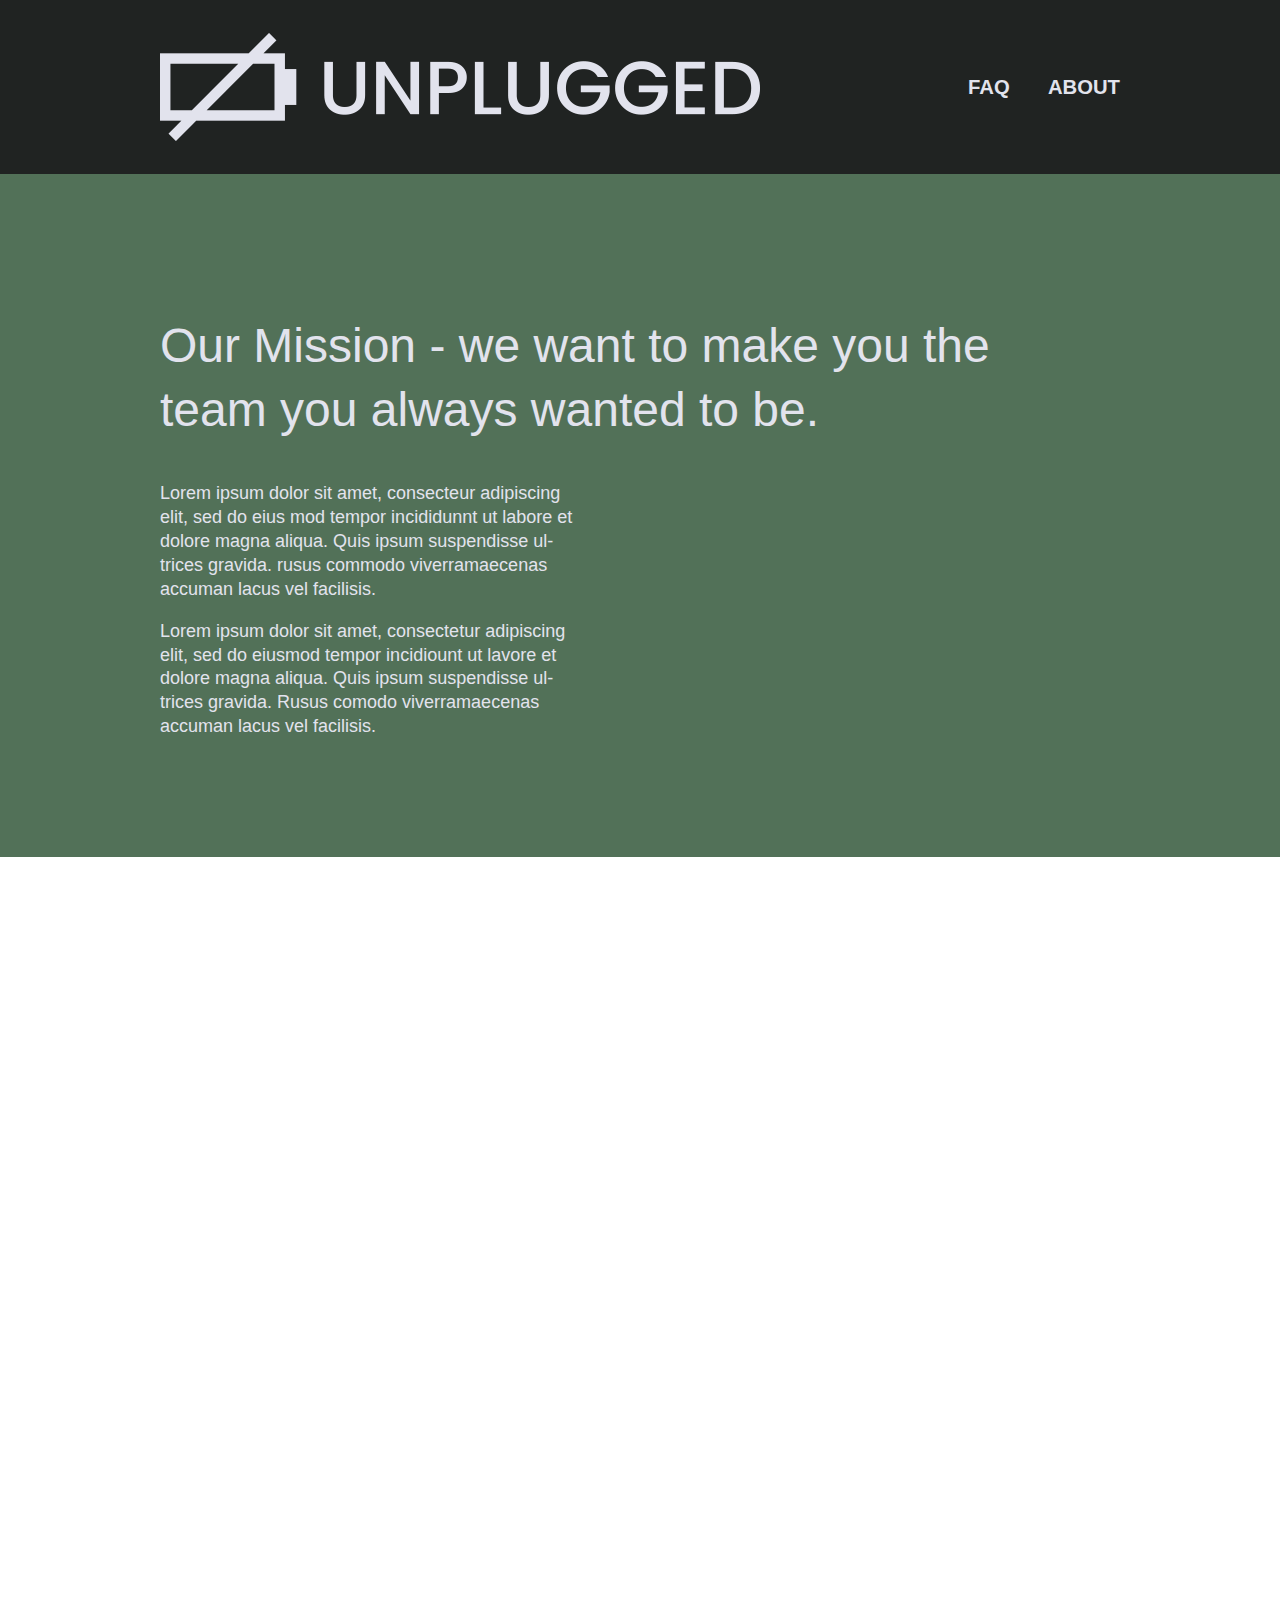
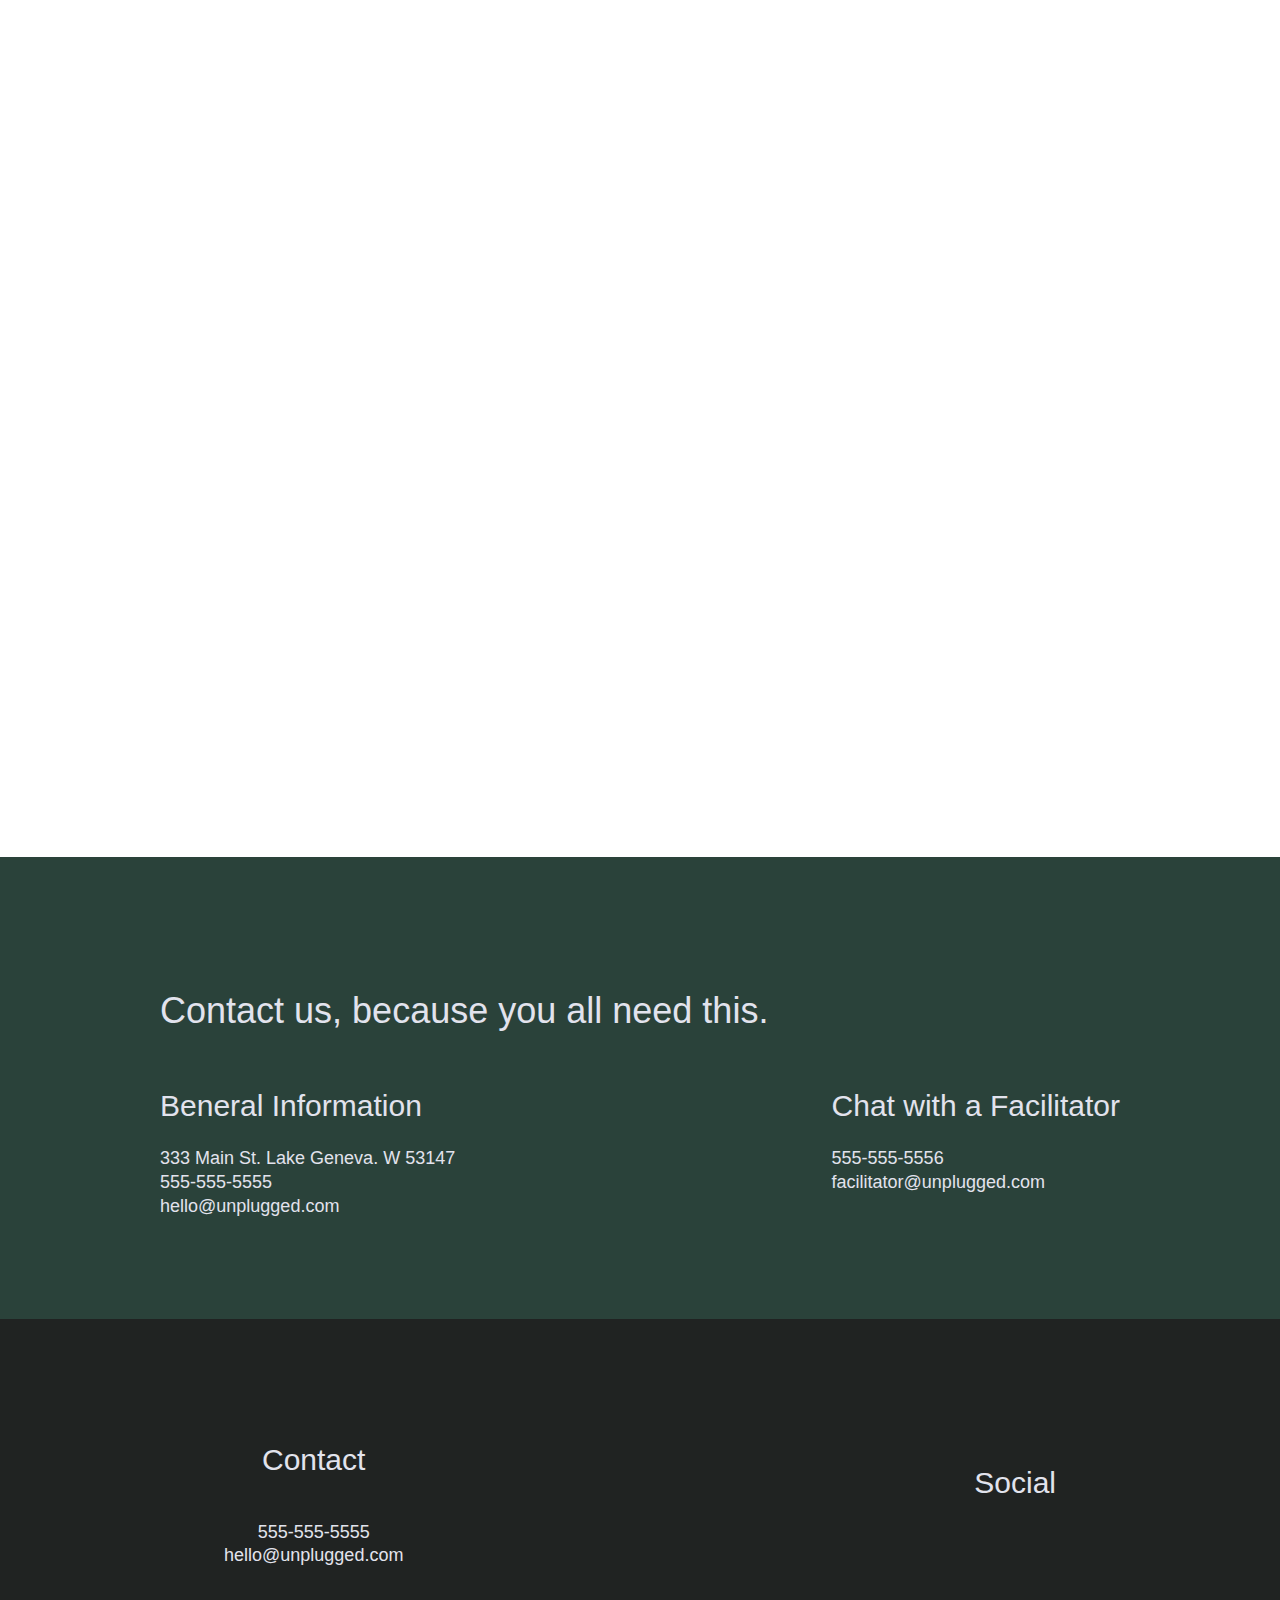
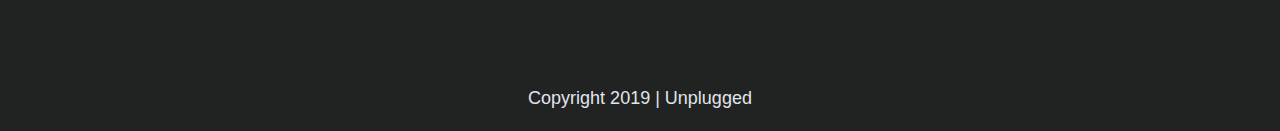
==== commit de1a585e: "Added google map to about page." ====
--- a/about/index.html
+++ b/about/index.html
@@ -27,7 +27,7 @@
   <!-- Add your site or application content here -->
   <header>
     <div class="content-wrapper">
-      <a href="#"><img src="../unpluggedlogo.png" alt="unplugged logo"></a>
+      <a href="#"><img src="../img/unpluggedlogo.png" alt="unplugged logo"></a>
 <!-- NEEDS ../ to find right path -->
       <div class="header-divider"></div>
       <nav>
@@ -54,7 +54,7 @@
 
 <section class="map">
   <figure>
-
+<iframe src="https://www.google.com/maps/embed?pb=!1m18!1m12!1m3!1d3154.8649171483066!2d-119.5768418849458!3d37.746313179764705!2m3!1f0!2f0!3f0!3m2!1i1024!2i768!4f13.1!3m3!1m2!1s0x8096f224793b1289%3A0xea62451a65e893e1!2sYosemite%20National%20Park%2C%201%20Ahwahnee%20Drive%2C%20Yosemite%20Valley%2C%20CA%2095389!5e0!3m2!1sen!2sus!4v1616219050278!5m2!1sen!2sus" width="600" height="450" style="border:0;" allowfullscreen="" loading="lazy"></iframe>
   </figure>
 </section>
    <section class="contact-section">
--- a/css/main.css
+++ b/css/main.css
@@ -193,6 +193,20 @@
 }
 header nav ul li {
   font-size: 1.125em;
+}
+.map figure {
+  width: 100%;
+  position: relative;
+  padding-bottom: 125%;
+  height: 0;
+  overflow: hidden;
+}
+.map iframe {
+  position: absolute;
+  top: 0;
+  left: 0;
+  width: 100%;
+  height: 100%;
 }
 
 footer {
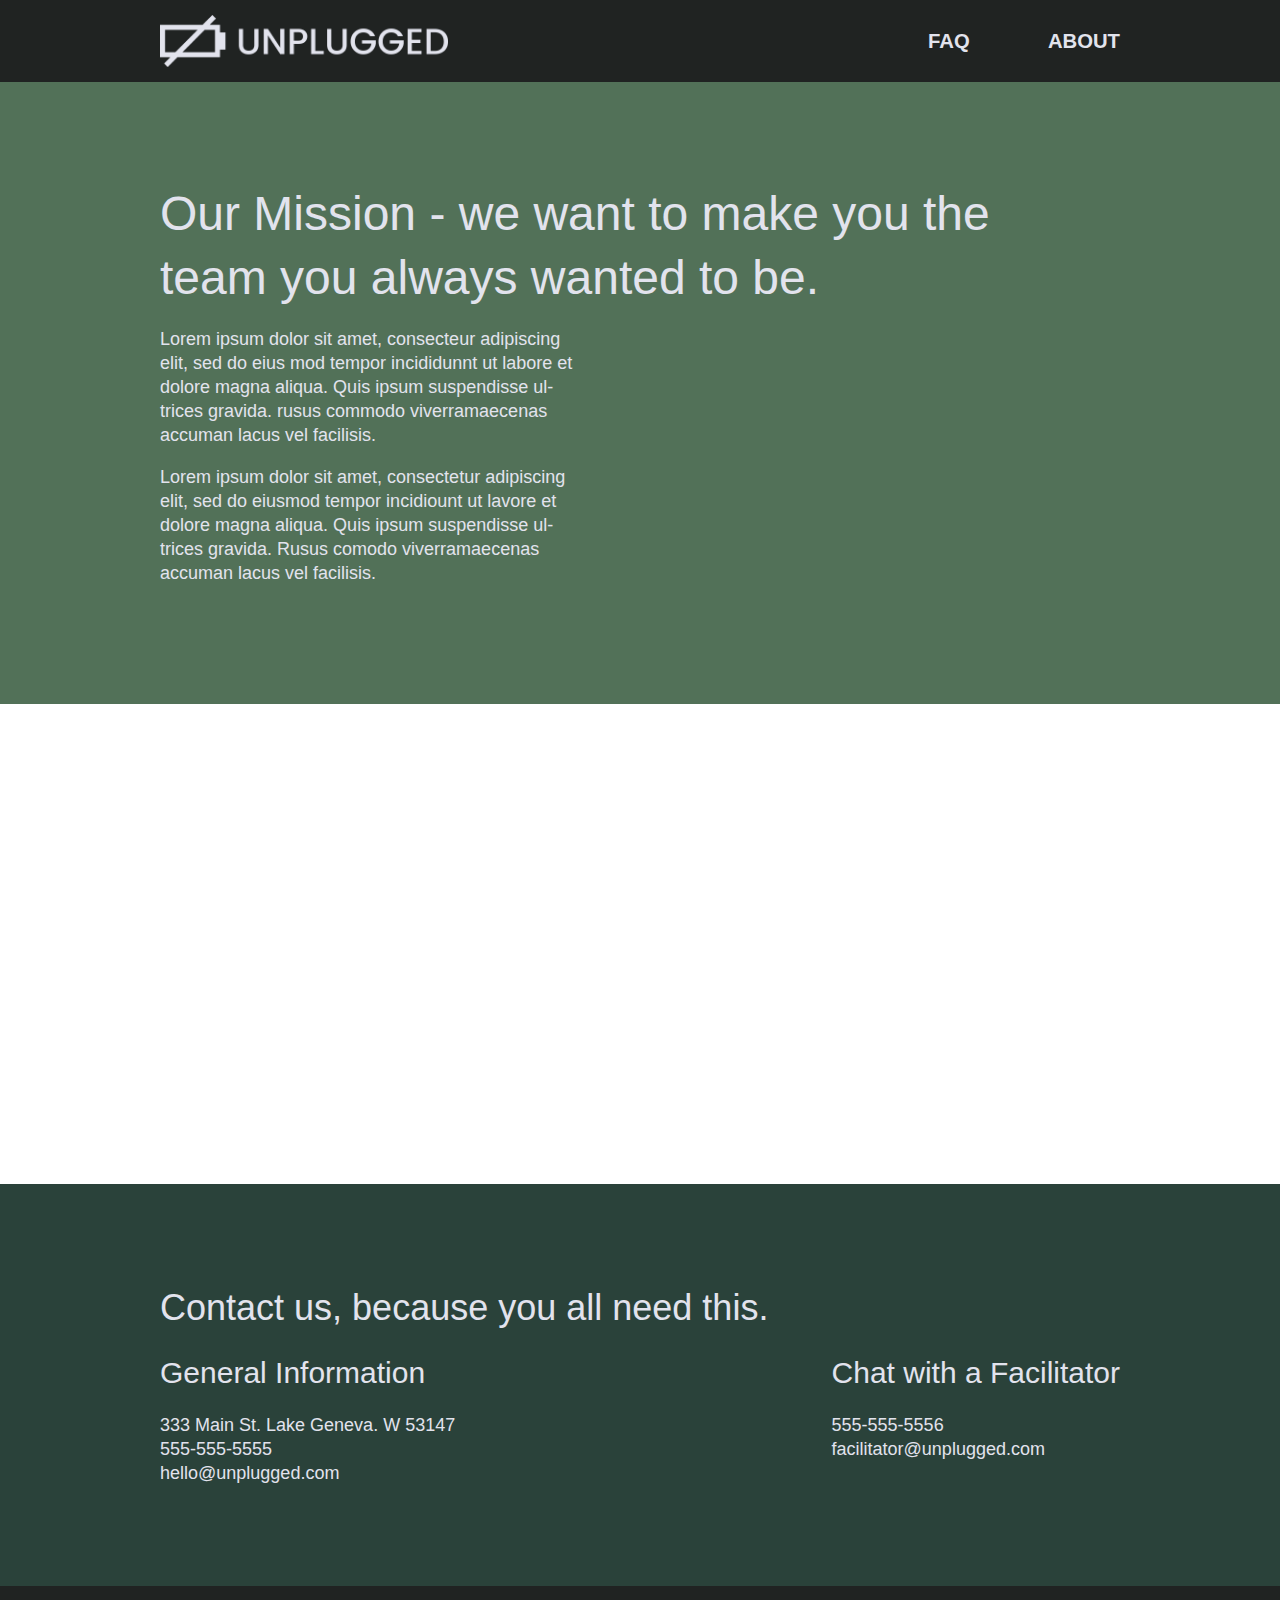
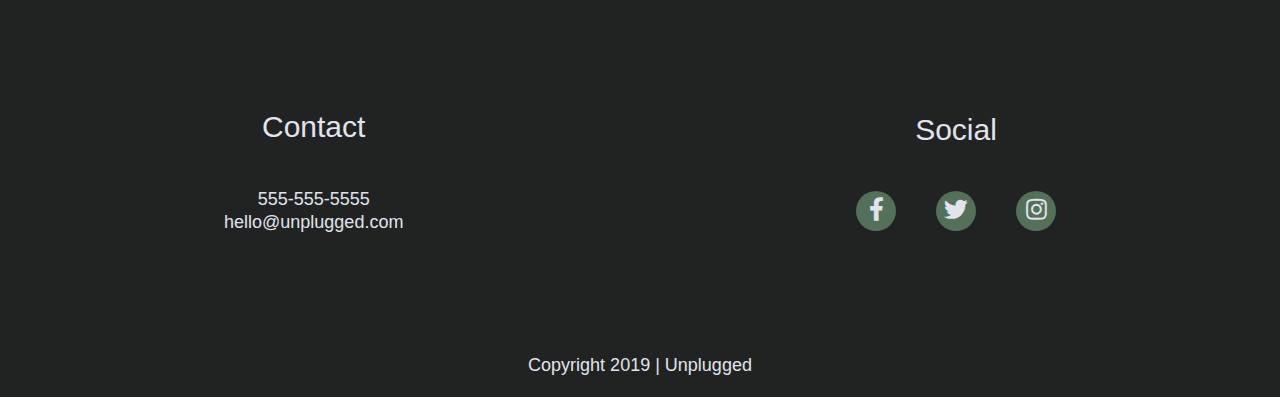
==== commit 38026474: "Fixed links to social icons in "about" and "faq" pages." ====
--- a/about/index.html
+++ b/about/index.html
@@ -5,7 +5,7 @@
   <meta charset="utf-8">
   <title>Unplugged Retreat | About</title>
   <meta name="description" content="">
-  <meta name="viewport" content="width=device-width, initial-scale=1">
+  <meta name="viewport" content="width=device-width, initial-scale=1, shrink-to-fix=no">
 
   <meta property="og:title" content="">
   <meta property="og:type" content="">
@@ -15,7 +15,7 @@
   <link rel="manifest" href="../site.webmanifest">
   <link rel="apple-touch-icon" href="../icon.png">
   <!-- Place favicon.ico in the root directory -->
-
+  <link rel="stylesheet" href="https://use.fontawesome.com/releases/v5.5.0/css/all.css">
   <link rel="stylesheet" href="../css/normalize.css">
   <link rel="stylesheet" href="../css/main.css">
 
@@ -27,8 +27,10 @@
   <!-- Add your site or application content here -->
   <header>
     <div class="content-wrapper">
-      <a href="#"><img src="../img/unpluggedlogo.png" alt="unplugged logo"></a>
-<!-- NEEDS ../ to find right path -->
+      <figure>
+
+      <a href="../index.html"><img src="../img/unpluggedlogo.png" alt="unplugged logo"></a>
+    </figure>
       <div class="header-divider"></div>
       <nav>
         <ul>
@@ -62,7 +64,7 @@
        <h2>Contact us, because you all need this.    </h2>
       <address class="contact-content">
        <div>
-         <h4>Beneral Information</h4>
+         <h4>General Information</h4>
          <p>333 Main St. Lake Geneva. W 53147<br>555-555-5555<br>hello@unplugged.com</p>
          </div>
          <div>
@@ -97,9 +99,9 @@
 
           <div class="social-icons">
 
-            <p><a href="https://www.facebook.com/yoursite" target="_blank"></a></p>
-            <p><a href="https://www.twitter.com/yoursite" target="_blank"></a></p>
-            <p><a href="https://www.instagram.com/yoursite" target="_blank"></a></p>
+            <p><a href="https://www.facebook.com/skillcrush/" target="_blank"><i class="fab fa-facebook-f"></i></a></p>
+            <p><a href="https://www.twitter.com/skillcrush/" target="_blank"><i class="fab fa-twitter"></i></a></p>
+            <p><a href="https://www.instagram.com/skillcrush/" target="_blank"><i class="fab fa-instagram"></i></a></p>
 
           </div>
         </div>
--- a/css/main.css
+++ b/css/main.css
@@ -99,6 +99,8 @@
 
 ul, ol {
 list-style-type: none;
+margin: 0;
+padding: 0;
 
 }
 a {
@@ -109,6 +111,7 @@
  font-family: 'Poppins', sans-serif;
  font-size: 1.875em;
  font-weight: 500;
+ margin: 0;
 }
 h3, h4 {
  font-family: 'Poppins', sans-serif;
@@ -130,14 +133,13 @@
 address {
 font-style: normal;
 }
-
-
-/*============Mobile First===========*/
-
 .content-wrapper {
   width: 90%;
   margin: 50px 0;
 }
+
+/*============Mobile First===========*/
+
 
 /* ----------------Base Header - Footer Styles ------------- */
 
@@ -175,6 +177,7 @@
   height:1px;
   margin: 10px 0 20px 0;
 }
+
 header nav{
   text-transform: uppercase;
   font-weight: 700;
@@ -194,20 +197,7 @@
 header nav ul li {
   font-size: 1.125em;
 }
-.map figure {
-  width: 100%;
-  position: relative;
-  padding-bottom: 125%;
-  height: 0;
-  overflow: hidden;
-}
-.map iframe {
-  position: absolute;
-  top: 0;
-  left: 0;
-  width: 100%;
-  height: 100%;
-}
+
 
 footer {
   text-align: center;
@@ -233,9 +223,16 @@
   align-items: center;
 }
 footer .social-icons p {
-  display: flex;
-  justify-content: center;
-  align-items: center;
+  background-color: #527158;
+  border-radius: 50%;
+  width: 40px;
+  height: 40px;
+  display: flex;
+  justify-content: center;
+  align-items: center;
+}
+footer .social-icons p i {
+font-size: 1.3125em;
 }
 
 footer .copyright {
@@ -327,6 +324,10 @@
   text-align: center;
   margin: 0;
 }
+.features i {
+  font-size: 3.75em;
+  margin-bottom: 40px;
+}
 
 /* ------REVIEWS------*/
 
@@ -354,6 +355,20 @@
   justify-content: center;
   align-items: center;
   flex-flow: row wrap;
+}
+.map figure {
+  width: 100%;
+  position: relative;
+  padding-bottom: 125%;
+  height: 0;
+  overflow: hidden;
+}
+.map iframe {
+  position: absolute;
+  top: 0;
+  left: 0;
+  width: 100%;
+  height: 100%;
 }
 
 .contact-section {
@@ -562,6 +577,10 @@
   .features .features-item-description {
     width: 62%;
   }
+  .features i {
+    margin-bottom: 30px;
+  }
+
   /* Reviews */
 
   .reviews article {
@@ -586,7 +605,7 @@
     width: 65%;
     margin: 100px 0;
   }
-  .footer-content {
+  footer .footer-content {
     display: flex;
     justify-content: space-between;
     align-items: center;
@@ -603,9 +622,11 @@
   footer p {
     line-height: 1.285;
   }
+  footer .social-icons {
+    width: 12.5em;
+    justify-content: space-between;
+  }
   footer .copyright {
-    display: flex;
-    justify-content: center;
     width:100%;
   }
   /* -----------About Page------------*/
@@ -619,6 +640,10 @@
   .mission-content p {
     width: 45%;
   }
+  .map figure {
+    padding-bottom: 45.5%;
+  }
+
   .contact-section .content-wrapper h2 {
     width: 80%;
   }
@@ -627,6 +652,9 @@
     justify-content: space-between;
     align-items: flex-start;
   }
+  .contact-content h4 {
+    font-size: 1.5em;
+  }
 
   /* ------------FAQ----------------*/
 
@@ -649,6 +677,10 @@
 }
 @media screen and (min-width: 1200px) {
   /*Desktop styles here */
+
+  header {
+    padding: 15px 0;
+  }
   .content-wrapper {
     max-width: 960px;
   }
@@ -706,6 +738,10 @@
   width: 95%;
   font-size: 3em;
 }
+.map figure {
+  padding-bottom: 37.5%;
+}
+
 .contact-content h4 {
   font-size: 1.875em;
 }
